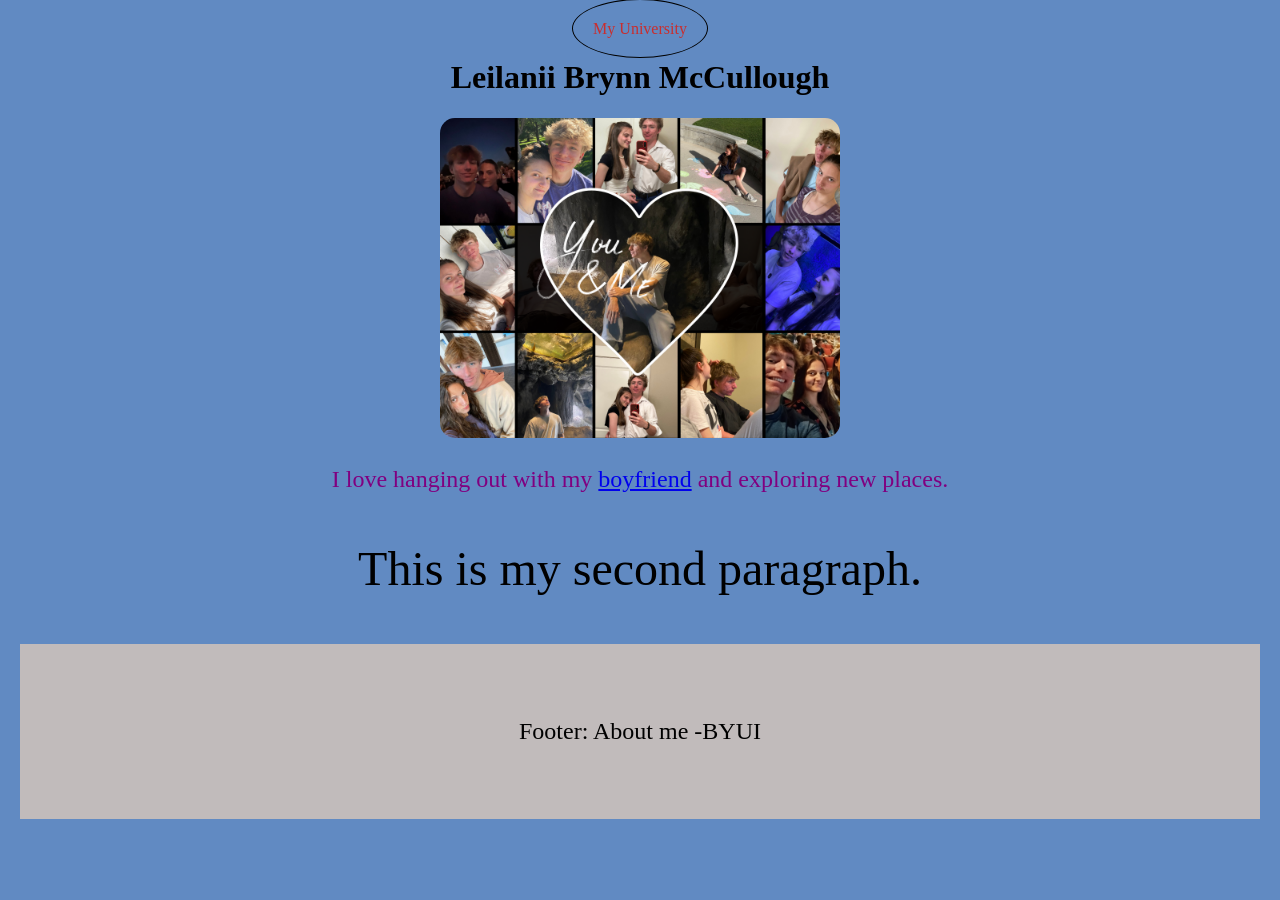
==== index.html @ 58a8632d "first commit" ====
<!DOCTYPE html>
<html lang="en">
    <head>
        <meta charset="UTF-8">
        <meta name="viewport" content="width=device-width, initial-scale=1.0">
        <title>Portal Page</title>
        <link href="styles/styles.css" rel="stylesheet">
        <!-- always need an href and a rel when linking -->
    </head>
    <body>
        <div id="content"
            <header>
                <nav>
                    <a href="http://www.byui.edu" target="_blank">My University</a>
                    <!-- <a href="assignments.html">Assignments</a> (in order to note smth press ctrl and /) -->
                </nav>
            </header>
            <main>
                <h1>Leilanii Brynn McCullough</h1>
                <img src="images/you&me.png" alt="Photo collage of Brynn 
                and her boyfriend">
                <!-- "width="300px" is called inline (shouldn't do this because it can't be reused) -->
                <p class="emphasis">I love hanging out with my <a href="http://allaboutboyfriend.html">boyfriend</a> and exploring new places.</p>
                <!-- adding <a href="http://allaboutboyfriend.html">boyfriend</a> gives the word "boyfriend" a link -->
                <p id="second">This is my second paragraph.</p>
                
            </main>
            <footer>
                <p>Footer: About me -BYUI</p>
            </footer>
        <div/>
    </body>
</html>
<!--inline & imbeded css code overrides codes from the css sheet, don't imbedd or inline css it gets messy -->
<!-- also inline always overrides imbedded and css -->
---- styles/styles.css ----
img {
    width: 400px;
    /* could do 300%, which is more responsive to the page */
    /* property names are already set (can't make them up) so if you don't know one look it up */
    border-radius: 15px;
}
body {
    background-color: rgb(97, 138, 194);
    text-align: center;
    margin: 0;
}
#content {
    background-color: rgb(97, 138, 194);
    max-width: 1600px;
    margin: 0 auto;
    padding:20px;

}
/*same way to do notes as ctrl +/ */
header, footer {
    background-color: rgb(193, 187, 187);
    padding: 20px; /*padding helps widen the header and footer sizes */
    padding: 50px
}
nav a { /*now only affects the nav part on browser*/
    text-decoration: none;
    color: rgb(201, 46, 46);
    padding: 20px;
    border: 1px solid black;
    margin: 20px;
    border-radius: 50%;
}
nav a:hover {
    text-decoration: underline;
    color: purple;
}


p{
    font-size: 1.5em;
    
}

#second { /*hashtag is for id's*/
    font-size: 3em;
}

.emphasis { /*dots are for classes*/
    color: purple;
}
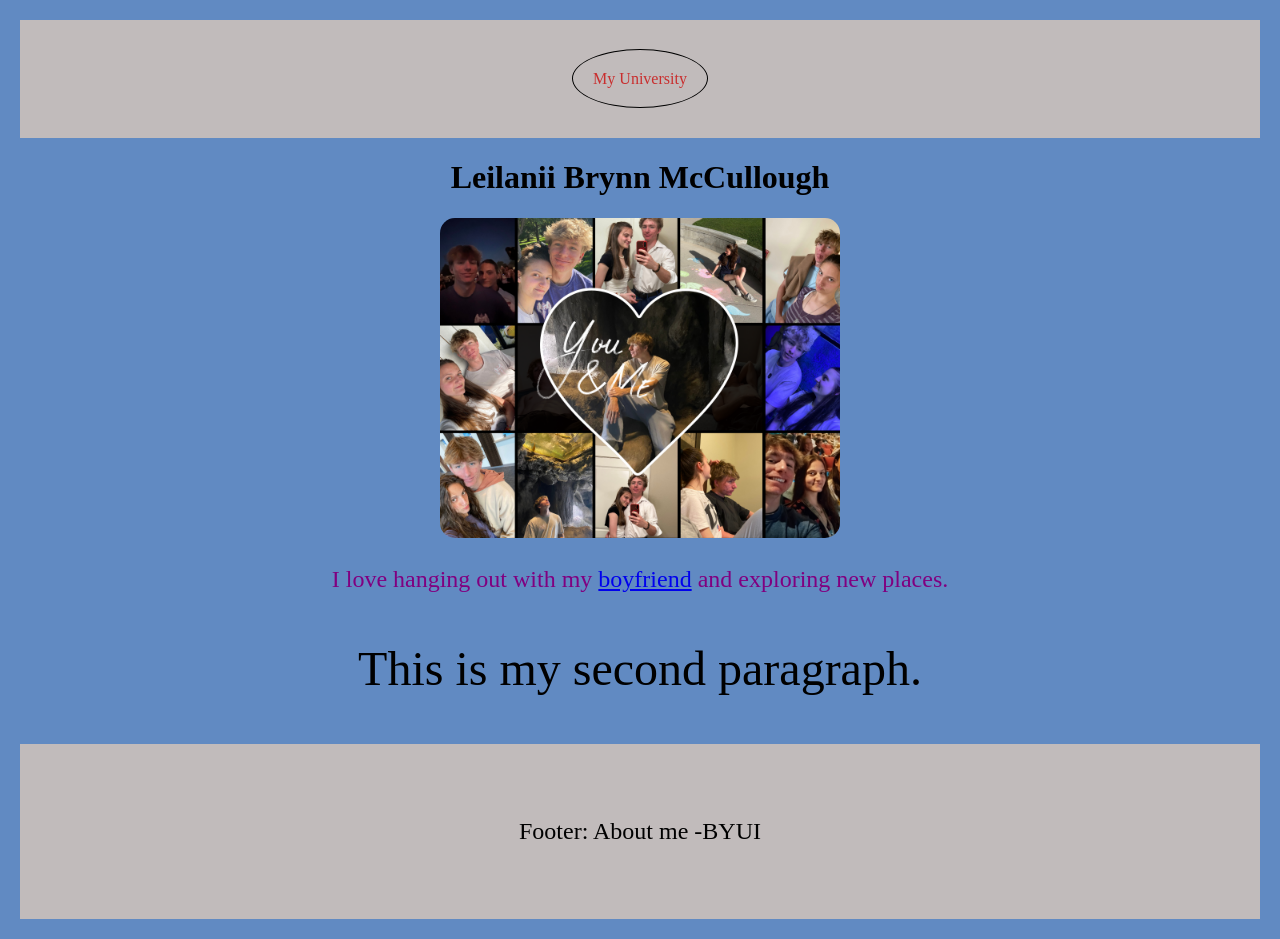
==== commit 15ab394a: "Made oaks.css and oaks.html" ====
--- a/index.html
+++ b/index.html
@@ -9,7 +9,7 @@
         <!-- always need an href and a rel when linking -->
     </head>
     <body>
-        <div id="content"
+        <div id="content">
             <header>
                 <nav>
                     <a href="http://www.byui.edu" target="_blank">My University</a>
@@ -29,7 +29,7 @@
             <footer>
                 <p>Footer: About me -BYUI</p>
             </footer>
-        <div/>
+        </div>
     </body>
 </html>
 <!--inline & imbeded css code overrides codes from the css sheet, don't imbedd or inline css it gets messy -->
--- a/styles/styles.css
+++ b/styles/styles.css
@@ -8,6 +8,7 @@
     background-color: rgb(97, 138, 194);
     text-align: center;
     margin: 0;
+    
 }
 #content {
     background-color: rgb(97, 138, 194);
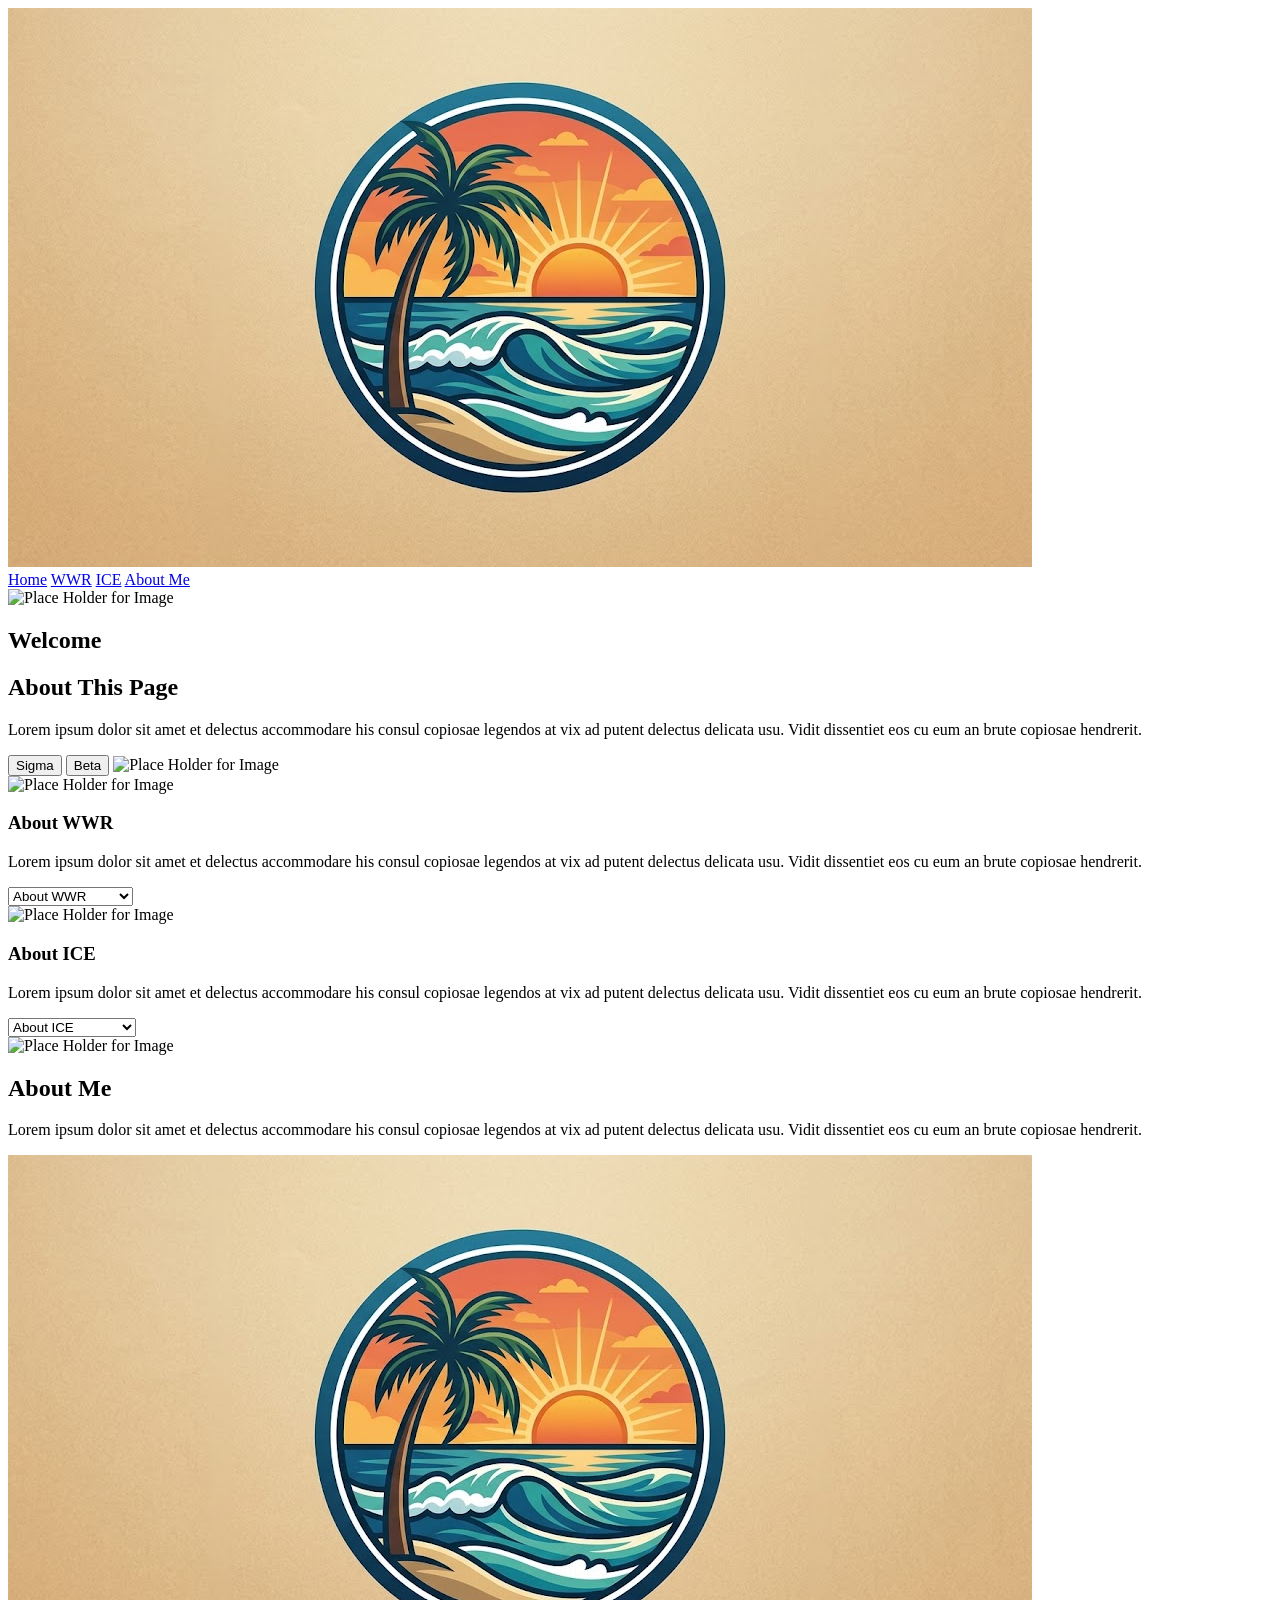
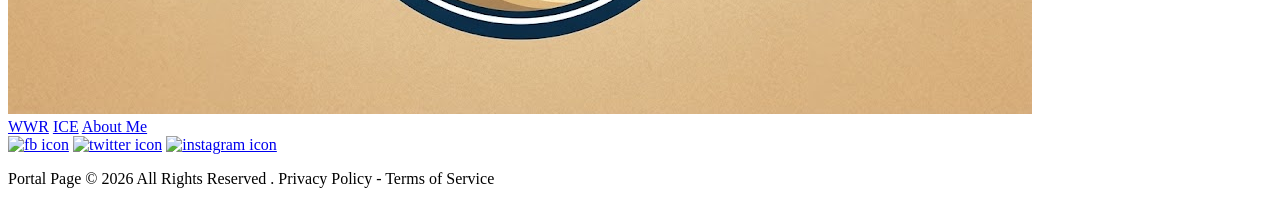
==== commit 515cadd3: "Created Portal Page html" ====
--- a/index.html
+++ b/index.html
@@ -1,37 +1,92 @@
-
 <!DOCTYPE html>
 <html lang="en">
-    <head>
-        <meta charset="UTF-8">
-        <meta name="viewport" content="width=device-width, initial-scale=1.0">
-        <title>Portal Page</title>
-        <link href="styles/styles.css" rel="stylesheet">
-        <!-- always need an href and a rel when linking -->
-    </head>
-    <body>
-        <div id="content">
-            <header>
-                <nav>
-                    <a href="http://www.byui.edu" target="_blank">My University</a>
-                    <!-- <a href="assignments.html">Assignments</a> (in order to note smth press ctrl and /) -->
-                </nav>
-            </header>
-            <main>
-                <h1>Leilanii Brynn McCullough</h1>
-                <img src="images/you&me.png" alt="Photo collage of Brynn 
-                and her boyfriend">
-                <!-- "width="300px" is called inline (shouldn't do this because it can't be reused) -->
-                <p class="emphasis">I love hanging out with my <a href="http://allaboutboyfriend.html">boyfriend</a> and exploring new places.</p>
-                <!-- adding <a href="http://allaboutboyfriend.html">boyfriend</a> gives the word "boyfriend" a link -->
-                <p id="second">This is my second paragraph.</p>
-                
-            </main>
-            <footer>
-                <p>Footer: About me -BYUI</p>
-            </footer>
+<head>
+    <meta charset="UTF-8">
+    <meta name="viewport" content="width=device-width, initial-scale=1.0">
+    <title>Portal Page</title>
+</head>
+<body>
+    <header>
+        <img src="images/portal_page_logo.jpg" alt="Logo image">
+        <nav>
+            <a href="index.html">Home</a>
+            <a href="wwr/index.html">WWR</a>
+            <a href="ice/index.html">ICE</a>
+            <a href="all_about_me.html">About Me</a>
+        </nav>
+    </header>
+    <main>
+        <section class="hero">
+            <!-- This is a placeholder till I create Image -->
+            <img src="images/hero.png" alt="Place Holder for Image">
+            <h1>Welcome</h1>
+        </section>
+        <section class="intro">
+            <div>
+                <h2>About This Page</h2>
+                <p>Lorem ipsum dolor sit amet et delectus accommodare his consul copiosae legendos at vix ad putent delectus delicata usu. Vidit dissentiet eos cu eum an brute copiosae hendrerit.</p>
+                <!-- Change button names -->
+                <button>Sigma</button>
+                <button>Beta</button>
+                <!-- This is a placeholder image -->
+                <img src="images/intro.png" alt="Place Holder for Image"
+            </div>
+        </section>
+        <section class="cards">
+            <article>
+                <!-- This is just a place holder -->
+                <img src="images/wwrcards.png" alt="Place Holder for Image">
+                <h3>About WWR</h3>
+                <p>Lorem ipsum dolor sit amet et delectus accommodare his consul copiosae legendos at vix ad putent delectus delicata usu. Vidit dissentiet eos cu eum an brute copiosae hendrerit.</p>
+                <select>
+                     <!-- figure out how to do this (switches card content which then will have the link to html) -->
+                    <option>About WWR</option>
+                    <option>WWR Main Page</option>
+                    <option>WWR Site Plan</option>
+                </select>
+            </article>
+            <article>
+                <!-- This is just a place holder -->
+                <img src="images/wwrcards.png" alt="Place Holder for Image">
+                <h3>About ICE</h3>
+                <p>Lorem ipsum dolor sit amet et delectus accommodare his consul copiosae legendos at vix ad putent delectus delicata usu. Vidit dissentiet eos cu eum an brute copiosae hendrerit.</p>
+                <select>
+                    <!-- figure out how to do this (switches card content which then will have the link to html) -->
+                    <option>About ICE</option>
+                    <option>Ice Main Page</option>
+                    <option>ICE Fave Devo</option>
+                    <option>ICE Prophet Card</option>
+                    <option>ICE Halloween</option>
+                </select>
+            </article>
+        </section>
+        <section class="aboutme">
+            <!-- This is just a place holder -->
+            <img src="images/wwrcards.png" alt="Place Holder for Image">
+            <div>
+                <h1>About Me</h1>
+                <p>Lorem ipsum dolor sit amet et delectus accommodare his consul copiosae legendos at vix ad putent delectus delicata usu. Vidit dissentiet eos cu eum an brute copiosae hendrerit.</p>
+            </div>
+            <div id="background"></div>
+        </section>
+    </main>
+    <footer>
+        <img src="images/portal_page_logo.jpg" alt="Logo image">
+        <nav>
+            <a href="wwr/index.html">WWR</a>
+            <a href="ice/index.html">ICE</a>
+            <a href="all_about_me.html">About Me</a>
+        </nav>
+        <div class="social">
+            <!-- switch these to actual links -->
+            <a href="https://facebook.com" target="_blank">
+                <img src="images/facebook.png" alt="fb icon"></a>
+            <a href="https://twitter.com" target="_blank">
+                <img src="images/twitter.png" alt="twitter icon"></a>
+            <a href="https://instagram.com" target="_blank">
+                <img src="images/instagram.png" alt="instagram icon"></a>
         </div>
-    </body>
-</html>
-<!--inline & imbeded css code overrides codes from the css sheet, don't imbedd or inline css it gets messy -->
-<!-- also inline always overrides imbedded and css -->
-
+        <p>Portal Page &copy; 2026 All Rights Reserved . Privacy Policy - Terms of Service</p>
+    </footer>
+</body>
+</html>
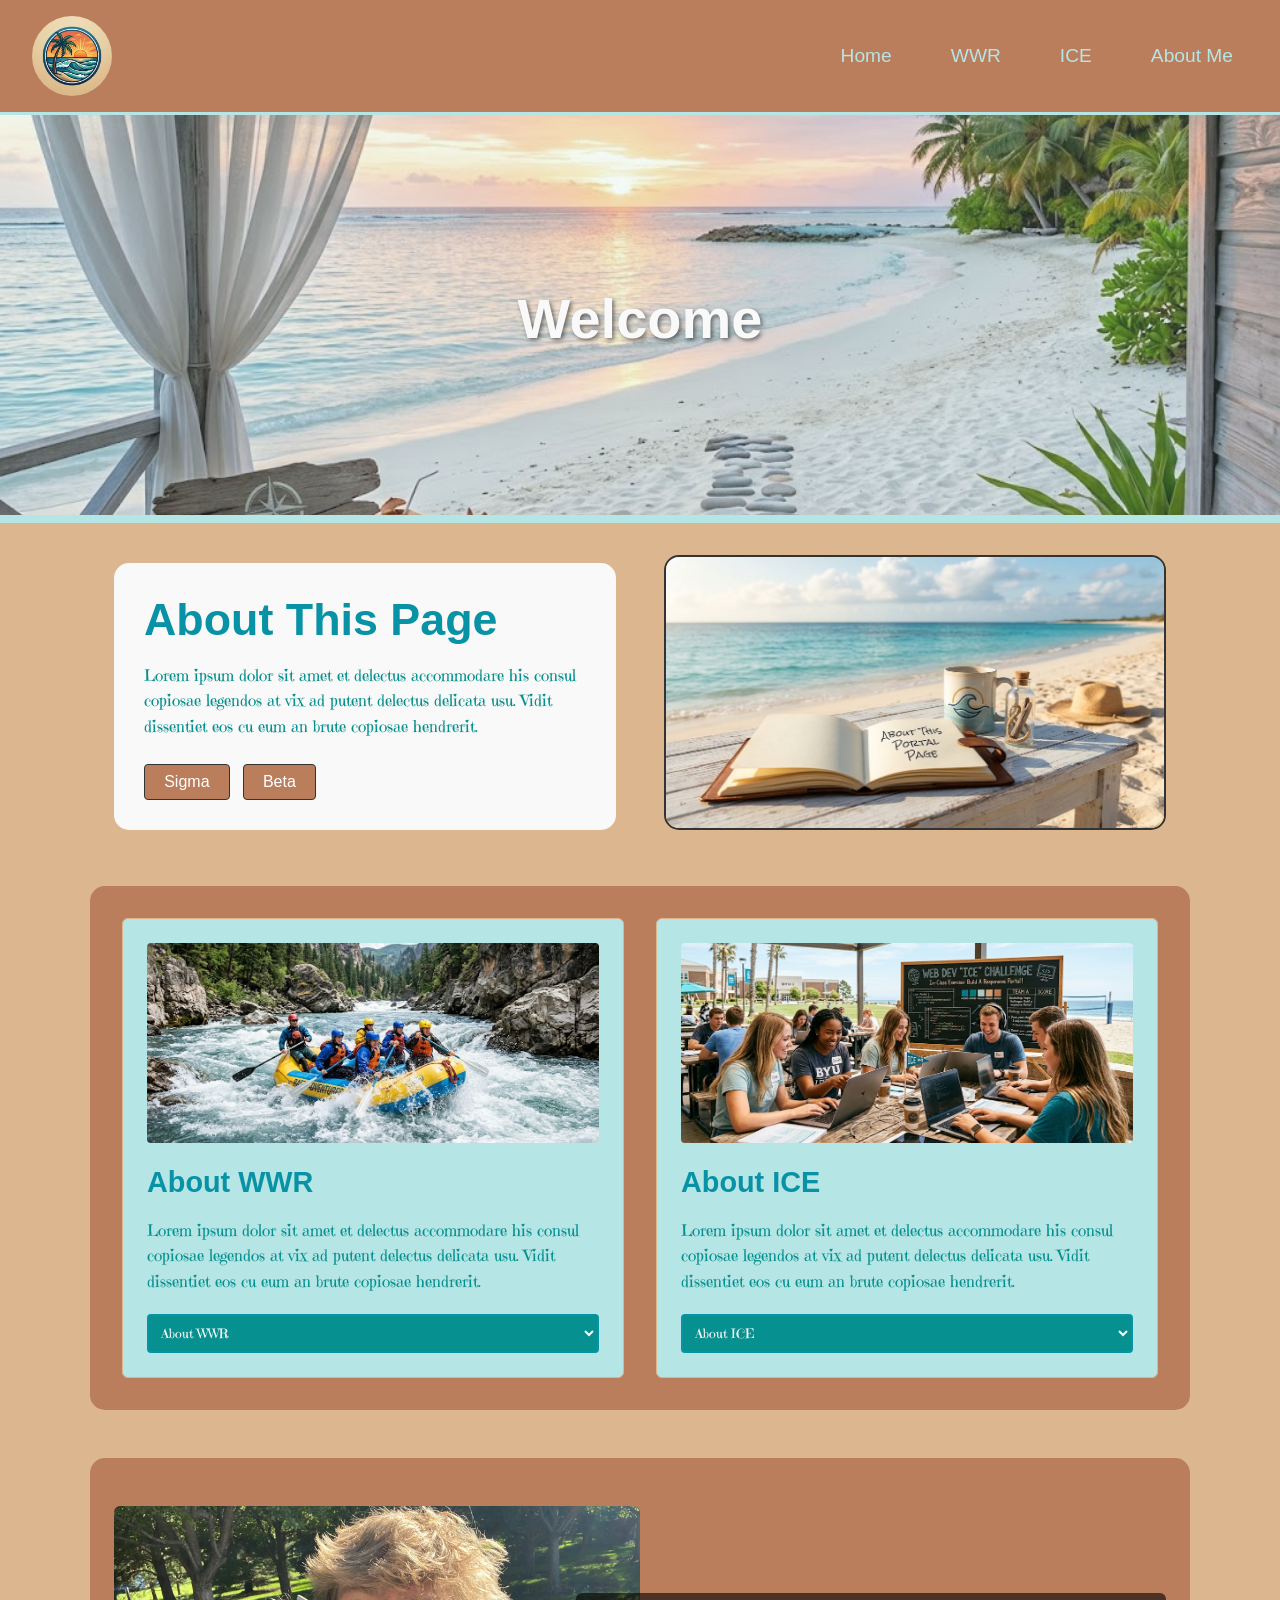
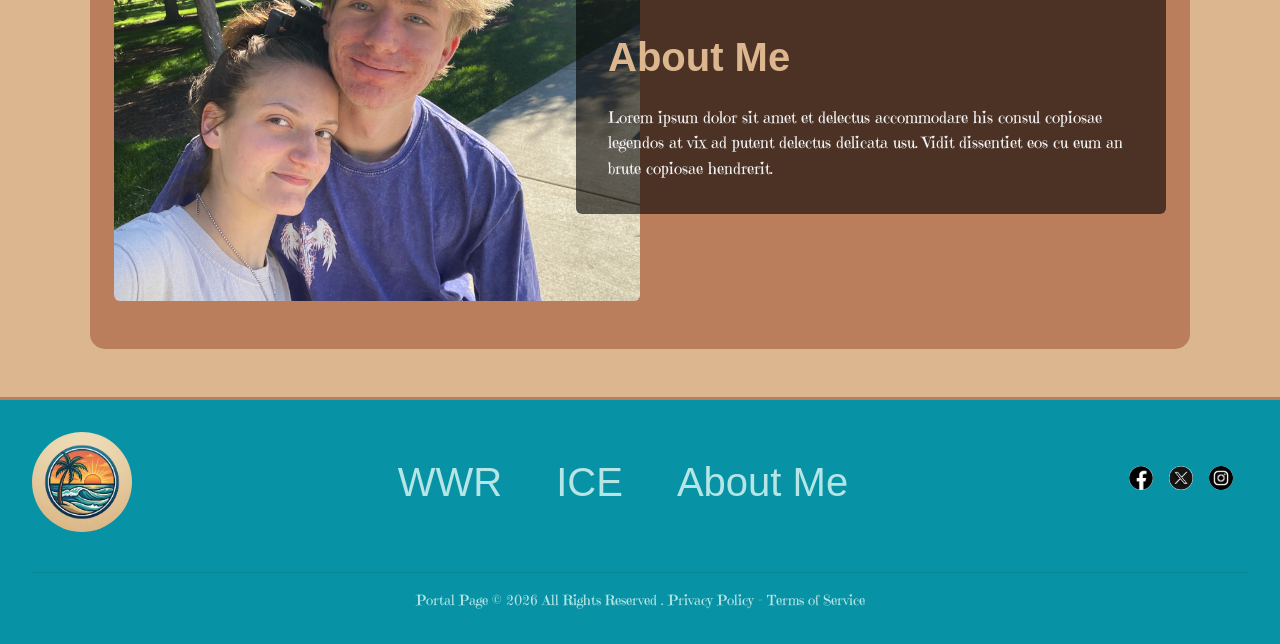
==== commit 45c4a5b6: "Making CSS for portal page" ====
--- a/index.html
+++ b/index.html
@@ -4,6 +4,7 @@
     <meta charset="UTF-8">
     <meta name="viewport" content="width=device-width, initial-scale=1.0">
     <title>Portal Page</title>
+    <link rel="stylesheet" href="styles/portal_page.css">
 </head>
 <body>
     <header>
@@ -17,37 +18,37 @@
     </header>
     <main>
         <section class="hero">
-            <!-- This is a placeholder till I create Image -->
-            <img src="images/hero.png" alt="Place Holder for Image">
+            <img src="images/hero_img.png" alt="Image of beach">
             <h1>Welcome</h1>
         </section>
         <section class="intro">
-            <div>
-                <h2>About This Page</h2>
-                <p>Lorem ipsum dolor sit amet et delectus accommodare his consul copiosae legendos at vix ad putent delectus delicata usu. Vidit dissentiet eos cu eum an brute copiosae hendrerit.</p>
-                <!-- Change button names -->
-                <button>Sigma</button>
-                <button>Beta</button>
-                <!-- This is a placeholder image -->
-                <img src="images/intro.png" alt="Place Holder for Image"
+            <div class="intro-container">
+                <div class="intro-text">
+                    <h2>About This Page</h2>
+                    <p>Lorem ipsum dolor sit amet et delectus accommodare his consul copiosae legendos at vix ad putent delectus delicata usu. Vidit dissentiet eos cu eum an brute copiosae hendrerit.</p>
+                    <!-- Change button names -->
+                    <button>Sigma</button>
+                    <button>Beta</button>
+                </div>
+                <div class="intro-image">
+                    <img src="images/index_img.png" alt="Beachy image">
+                </div>
             </div>
         </section>
         <section class="cards">
             <article>
-                <!-- This is just a place holder -->
-                <img src="images/wwrcards.png" alt="Place Holder for Image">
+                <img src="images/cards_wwr_img.png" alt="White water rafting image">
                 <h3>About WWR</h3>
                 <p>Lorem ipsum dolor sit amet et delectus accommodare his consul copiosae legendos at vix ad putent delectus delicata usu. Vidit dissentiet eos cu eum an brute copiosae hendrerit.</p>
                 <select>
                      <!-- figure out how to do this (switches card content which then will have the link to html) -->
                     <option>About WWR</option>
-                    <option>WWR Main Page</option>
+                    <option>Main Page</option>
                     <option>WWR Site Plan</option>
                 </select>
             </article>
             <article>
-                <!-- This is just a place holder -->
-                <img src="images/wwrcards.png" alt="Place Holder for Image">
+                <img src="images/cards_ice_img.png" alt="Ice challenge image">
                 <h3>About ICE</h3>
                 <p>Lorem ipsum dolor sit amet et delectus accommodare his consul copiosae legendos at vix ad putent delectus delicata usu. Vidit dissentiet eos cu eum an brute copiosae hendrerit.</p>
                 <select>
@@ -61,13 +62,11 @@
             </article>
         </section>
         <section class="aboutme">
-            <!-- This is just a place holder -->
-            <img src="images/wwrcards.png" alt="Place Holder for Image">
+            <img src="images/aboutme_img.png" alt="About me image">
             <div>
                 <h1>About Me</h1>
                 <p>Lorem ipsum dolor sit amet et delectus accommodare his consul copiosae legendos at vix ad putent delectus delicata usu. Vidit dissentiet eos cu eum an brute copiosae hendrerit.</p>
             </div>
-            <div id="background"></div>
         </section>
     </main>
     <footer>
@@ -78,13 +77,12 @@
             <a href="all_about_me.html">About Me</a>
         </nav>
         <div class="social">
-            <!-- switch these to actual links -->
-            <a href="https://facebook.com" target="_blank">
-                <img src="images/facebook.png" alt="fb icon"></a>
-            <a href="https://twitter.com" target="_blank">
-                <img src="images/twitter.png" alt="twitter icon"></a>
-            <a href="https://instagram.com" target="_blank">
-                <img src="images/instagram.png" alt="instagram icon"></a>
+            <a href="https://www.facebook.com/">
+                <img src="images/facebook_icon.png" alt="fb icon"></a>
+            <a href="https://x.com/">
+                <img src="images/twitter_icon.png" alt="twitter icon"></a>
+            <a href="https://www.instagram.com/">
+                <img src="images/instagram_icon.png" alt="instagram icon"></a>
         </div>
         <p>Portal Page &copy; 2026 All Rights Reserved . Privacy Policy - Terms of Service</p>
     </footer>
--- a/styles/portal_page.css
+++ b/styles/portal_page.css
@@ -0,0 +1,509 @@
+/* @import url('https://fonts.googleapis.com/css2?family=Chewy&family=Crafty+Girls&family=Emilys+Candy&family=Schoolbell&display=swap');
+
+:root {
+    --primary-color: #0892A5;
+    --secondary-color: #06908F;
+    --light-color:#B5E5E5;
+    --accent-color: #DBB68F;
+    --dark-accent: #BB7E5D;
+}
+
+h1,h2,h3,nav a {
+    font-family: Chewy, Schoolbell, cursive;
+}
+
+body {
+    font-family: "Emilys Candy", "Crafty Girls", sans-serif;
+    background-color: var(--light-color);
+    margin: 0;
+    padding: 0;
+}
+
+header {
+    display: flex;
+    justify-content: space-between;
+    align-items: center;
+    background-color: var(--primary-color);
+    padding: 1rem 3rem;
+}
+
+header img{
+    width: 100px;
+}
+
+header nav a {
+    text-decoration: none;
+    color: white;
+    font-size: 1.2rem;
+}
+
+header nav a:hover {
+    color: var(--accent-color);
+}
+
+.hero {
+    position: relative;
+}
+
+.hero img {
+    width: 100%;
+    display: block;
+}
+
+.hero h1 {
+    position: absolute;
+    top: 50%;
+    left: 50%;
+    transform: translate(-50%, -50%);
+    background-color: var(--primary-color);
+    color: white;
+    padding: 20px 40px;
+    border-radius: 10px;
+    font-size: 4rem;
+}
+
+.intro {
+    padding: 80px 60px;
+}
+
+.intro div {
+    display: grid;
+    grid-template-columns: 1fr 1fr;
+    gap: 50px;
+    align-items: center;
+}
+
+.intro h2 {
+    color: var(--primary-color);
+    font-size: 3rem;
+}
+
+.intro p {
+    line-height: 1.6;
+    font-size: 1.2rem;
+}
+
+.intro img {
+    width: 100%;
+}
+
+button {
+    background-color: var(--secondary-color);
+    color: white;
+    border: none;
+    padding: 12px 20px;
+    margin-right: 10px;
+    margin-top: 15px;
+    border-radius: 6px;
+    cursor:pointer;
+}
+
+button:hover {
+    background-color: var(--dark-accent);
+}
+
+.cards {
+    display: grid;
+    grid-template-columns: 1fr 1fr;
+    gap: 50px;
+    padding: 50px;
+    margin: 0 auto;
+    max-width: 1200px;
+}
+
+.cards article {
+    background-color: white;
+    padding: 25px;
+    border: 4px solid var(--primary-color);
+    border-radius: 15px;
+    text-align: center;
+}
+
+.cards img {
+    width: 100%;
+    border-radius: 10px;
+}
+
+.cards h3 {
+    color: var(--secondary-color);
+    font-size: 2rem;
+}
+
+.cards select {
+    margin-top: 15px;
+    padding: 8px;
+    border: 2px solid var(--primary-color);
+    background-color: var(--light-color);
+}
+
+.aboutme {
+    display: grid;
+    grid-template-columns: 1fr 1fr;
+    background-color: var(--secondary-color);
+    padding: 60px;
+    margin-top: 80px;
+    align-items: center;
+}
+
+.aboutme img {
+    width: 100%;
+}
+
+.aboutme dif:first-of-type {
+    background-color: var(--accent-color);
+    padding: 40px;
+    margin-left: -100px;
+    box-shadow: 5px 5px 15px #00000040;
+}
+
+.aboutme h1 {
+    color: white;
+    text-align: center;
+}
+
+.aboutme p {
+    color: white;
+    line-height: 1.6;
+}
+
+footer {
+    background-color: var(--primary-color);
+    color: white;
+    display: grid;
+    grid-template-columns: 1fr 1fr 1fr;
+    align-items: center;
+    padding: 30px;
+}
+
+footer img {
+    width: 80px;
+}
+
+footer nav {
+    display: flex;
+    justify-content: center;
+    gap: 20px;
+}
+
+footer nav a {
+    color: white;
+    text-decoration: none;
+}
+
+.social {
+    display: flex;
+    justify-content: flex-end;
+    gap: 15px;
+}
+
+.social img {
+    width: 30px;
+}
+
+footer p {
+    grid-column: 1 / 4;
+    text-align: center;
+    margin-top: 20px;
+}
+ */
+
+ /* Import Google Fonts */
+@import url('https://fonts.googleapis.com/css2?family=Chewy&family=Crafty+Girls&family=Emilys+Candy&family=Schoolbell&display=swap');
+
+/* CSS Variables for Color Palette */
+:root {
+    --primary-color: #0892A5;
+    --secondary-color: #06908F;
+    --light-accent: #b5e5e5;
+    --warm-accent: #DBB68F;
+    --dark-accent: #BB7E5D;
+    --bg-light: #f9f9f9;
+}
+
+/* Global Styles */
+* {
+    box-sizing: border-box;
+    margin: 0;
+    padding: 0;
+}
+
+body {
+    font-family: 'Emilys Candy', 'Crafty Girls', 'Franklin Gothic Medium', 'Arial Narrow', Arial, sans-serif;
+    color: var(--secondary-color);
+    background-color: var(--warm-accent);
+    line-height: 1.6;
+}
+
+h1, h2, h3, h4, h5, h6 {
+    font-family: Chewy, Schoolbell, 'Franklin Gothic Medium', 'Arial Narrow', Arial, sans-serif;
+    color: var(--primary-color);
+}
+
+/* Header Styles */
+header {
+    display: flex;
+    justify-content: space-between;
+    align-items: center;
+    background-color: var(--dark-accent);
+    padding: 1rem 2rem;
+    border-bottom: 3px solid var(--light-accent);
+}
+
+header img {
+    width: 80px;
+    height: 80px;
+    border-radius: 50%;
+    object-fit: cover;
+}
+
+header nav a {
+    font-family: Chewy, Schoolbell, sans-serif;
+    text-decoration: none;
+    color: var(--light-accent);
+    margin-left: 1.5rem;
+    padding: 15px;
+    font-size: 1.2rem;
+    transition: color 0.3s ease;
+}
+
+header nav a:hover {
+    color: var(--primary-color);
+}
+
+/* Hero Section */
+.hero {
+    position: relative;
+    text-align: center;
+    background-color: var(--light-accent);
+    margin-bottom: 2rem;
+}
+
+.hero img {
+    width: 100%;
+    max-height: 400px;
+    object-fit: cover;
+    opacity: 0.85;
+}
+
+.hero h1 {
+    position: absolute;
+    top: 50%;
+    left: 50%;
+    transform: translate(-50%, -50%);
+    font-size: 3.5rem;
+    color: var(--bg-light);
+    text-shadow: 2px 2px 4px rgba(0, 0, 0, 0.5);
+}
+
+/* Intro Section */
+.intro {
+    max-width: 1100px;
+    margin: 0 auto 3rem auto;
+    padding: 0 1.5rem;
+    background-color: var(--warm-accent);
+    border-radius: 15px;
+}
+
+.intro-container {
+    display: grid;
+    grid-template-columns: 1fr 1fr;
+    gap: 3rem;
+    align-items: center;
+    box-sizing: border-box;
+}
+.intro-text {
+    background-color: var(--bg-light);
+    padding: 30px;
+    border-radius: 15px;
+}
+
+
+.intro-text h2 {
+    font-size: 2.8rem;
+    margin-bottom: 1rem;
+    line-height: 1.2;
+    color: var(--primary-color);
+}
+
+.intro-text p {
+    margin-bottom: 1.5rem;
+    color: var(--secondary-color);
+    font-size: 1rem;
+}
+
+.intro-text button {
+    background-color: var(--dark-accent);
+    color: white;
+    font-family: Chewy, sans-serif;
+    font-size: 1rem;
+    padding: 0.5rem 1.2rem;
+    border: 1px solid #333;
+    border-radius: 4px;
+    cursor: pointer;
+    margin-right: 0.5rem;
+    transition: background-color 0.3s ease;
+}
+.intro button:hover {
+    background-color: var(--primary-color);
+}
+
+.intro-image img {
+    width: 100%;
+    height: auto;
+    background-color: rgb(205, 85, 85);
+    border: 2px solid #333;
+    border-radius: 15px;
+    object-fit: cover;
+    box-sizing: border-box;
+}
+
+/* Cards Section */
+.cards {
+    max-width: 1100px;
+    margin: 0 auto 3rem auto;
+    display: grid;
+    grid-template-columns: 1fr 1fr;
+    gap: 2rem;
+    padding: 2rem;
+    border-radius: 15px;
+    background-color: var(--dark-accent);
+}
+
+.cards article {
+    background-color: var(--light-accent);
+    padding: 1.5rem;
+    border-radius: 6px;
+    border: 1px solid var(--warm-accent);
+    display: flex;
+    flex-direction: column;
+    justify-content: space-between;
+}
+
+.cards article img {
+    width: 100%;
+    height: 200px;
+    object-fit: cover;
+    border-radius: 4px;
+    margin-bottom: 1rem;
+}
+
+.cards h3 {
+    font-size: 1.8rem;
+    margin-bottom: 0.8rem;
+}
+
+.cards p {
+    margin-bottom: 1.2rem;
+}
+
+.cards select {
+    padding: 0.5rem;
+    font-family: 'Emilys Candy', sans-serif;
+    color: var(--bg-light);
+    border: 2px solid var(--primary-color);
+    border-radius: 4px;
+    background-color: var(--secondary-color);
+    cursor: pointer;
+}
+
+/* About Me Section */
+.aboutme {
+    position: relative;
+    max-width: 1100px;
+    margin: 0 auto 3rem auto;
+    padding: 3rem 1.5rem;
+    background-color: var(--dark-accent);
+    color: white;
+    border-radius: 15px;
+    overflow: hidden;
+    display: flex;
+    align-items: center;
+}
+
+.aboutme img {
+    width: 50%;
+    border-radius: 6px;
+    object-fit: cover;
+}
+
+.aboutme div {
+    background-color: rgba(0, 0, 0, 0.6);
+    padding: 2rem;
+    border-radius: 6px;
+    margin-left: -4rem;
+    z-index: 2;
+    max-width: 600px;
+}
+
+.aboutme h1 {
+    color: var(--warm-accent);
+    font-size: 2.5rem;
+    margin-bottom: 1rem;
+}
+
+.aboutme p {
+    color: #f1f1f1;
+}
+
+/* Footer Styles */
+footer {
+    background-color: var(--primary-color);
+    padding: 2rem;
+    display: grid;
+    grid-template-columns: auto 1fr auto;
+    gap: 1.5rem;
+    align-items: center;
+    border-top: 3px solid var(--dark-accent);
+}
+
+footer img {
+    width: 100px;
+    height: 100px;
+    border-radius: 50%;
+    object-fit: cover;
+}
+
+footer nav {
+    display: flex;
+    gap: 1.5rem;
+    justify-content: center;
+}
+
+footer nav a {
+    text-decoration: none;
+    font-family: Chewy, sans-serif;
+    color: var(--light-accent);
+    font-size: 2.5rem;
+    padding: 15px;
+}
+
+footer nav a:hover {
+    color: var(--dark-accent);
+}
+
+.social {
+    display: flex;
+    gap: 1rem;
+    justify-content: flex-end;
+    padding: 15px;
+}
+
+.social img {
+    width: 24px;
+    height: 24px;
+    transition: transform 0.2s ease;
+}
+
+.social img:hover {
+    transform: scale(1.1);
+}
+
+footer p {
+    grid-column: 1 / -1;
+    text-align: center;
+    font-size: 0.9rem;
+    color: var(--light-accent);
+    margin-top: 1rem;
+    border-top: 1px solid rgba(0, 0, 0, 0.1);
+    padding-top: 1rem;
+}
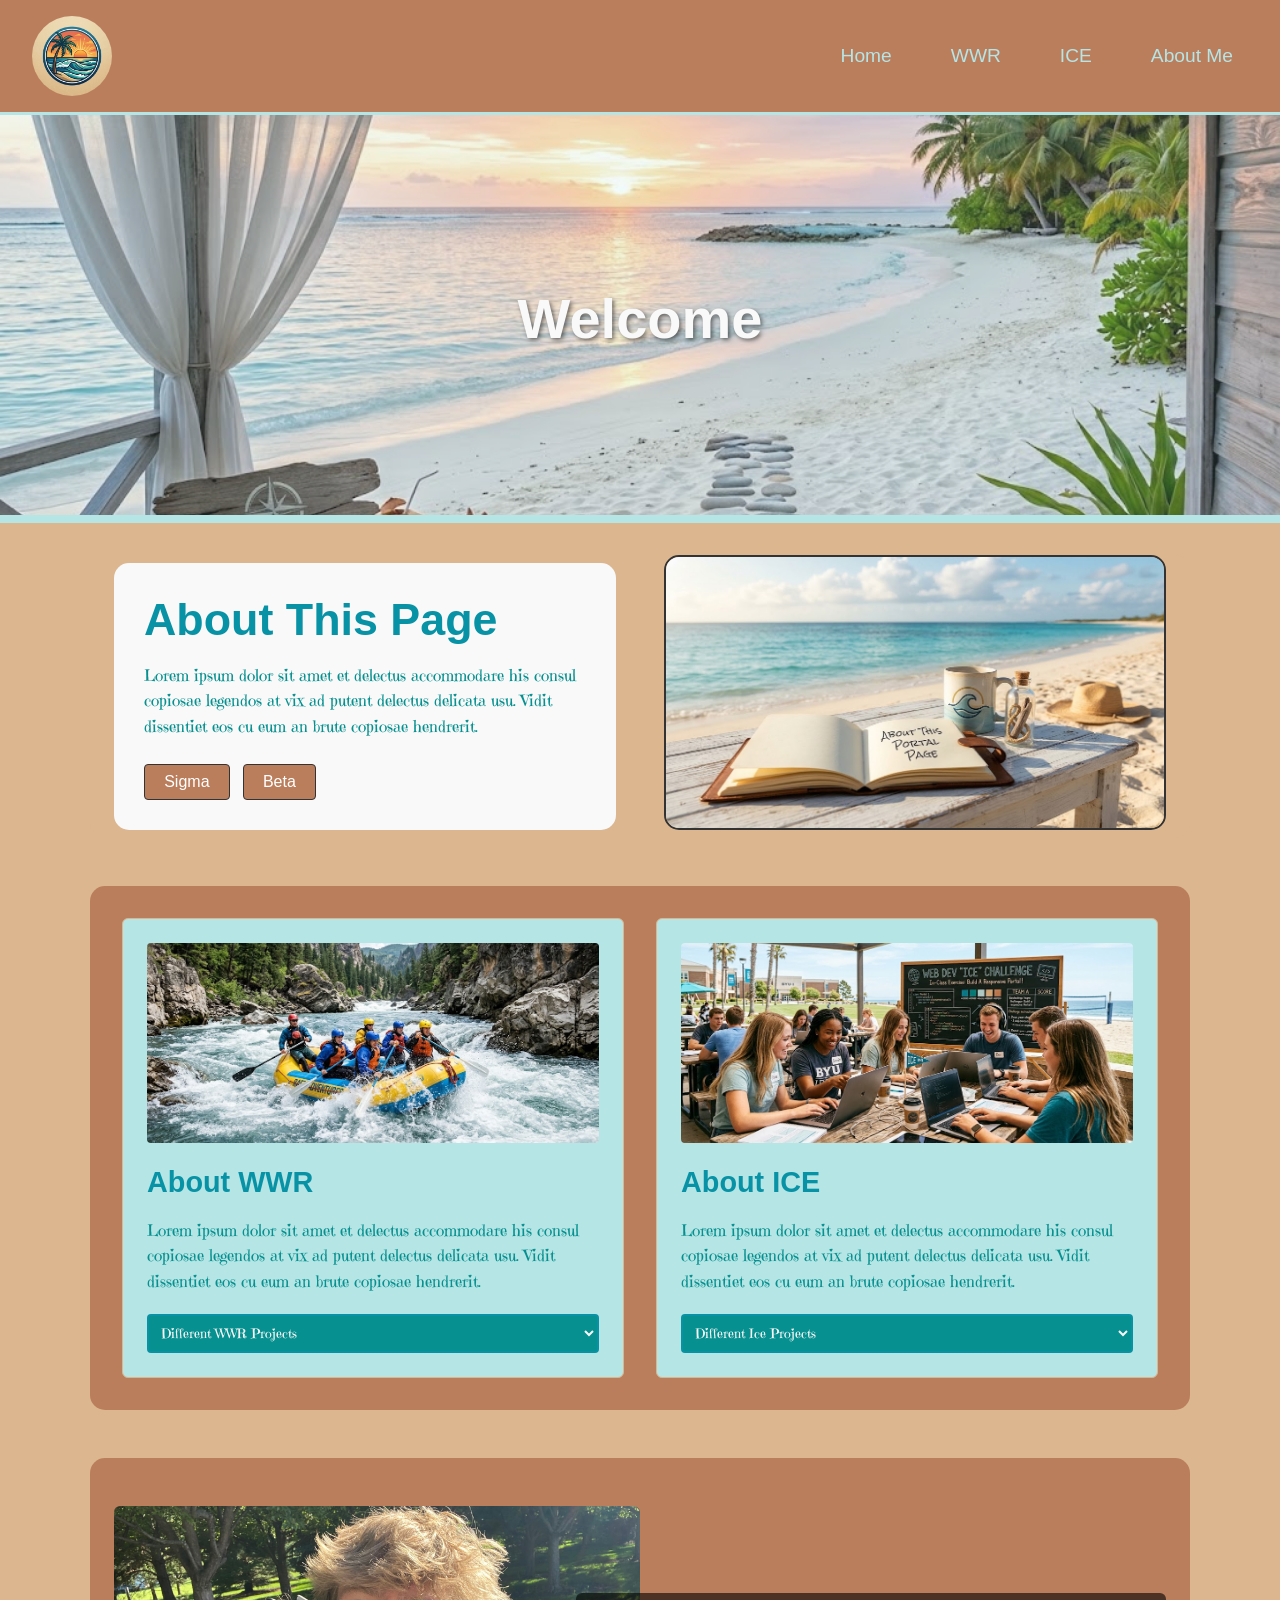
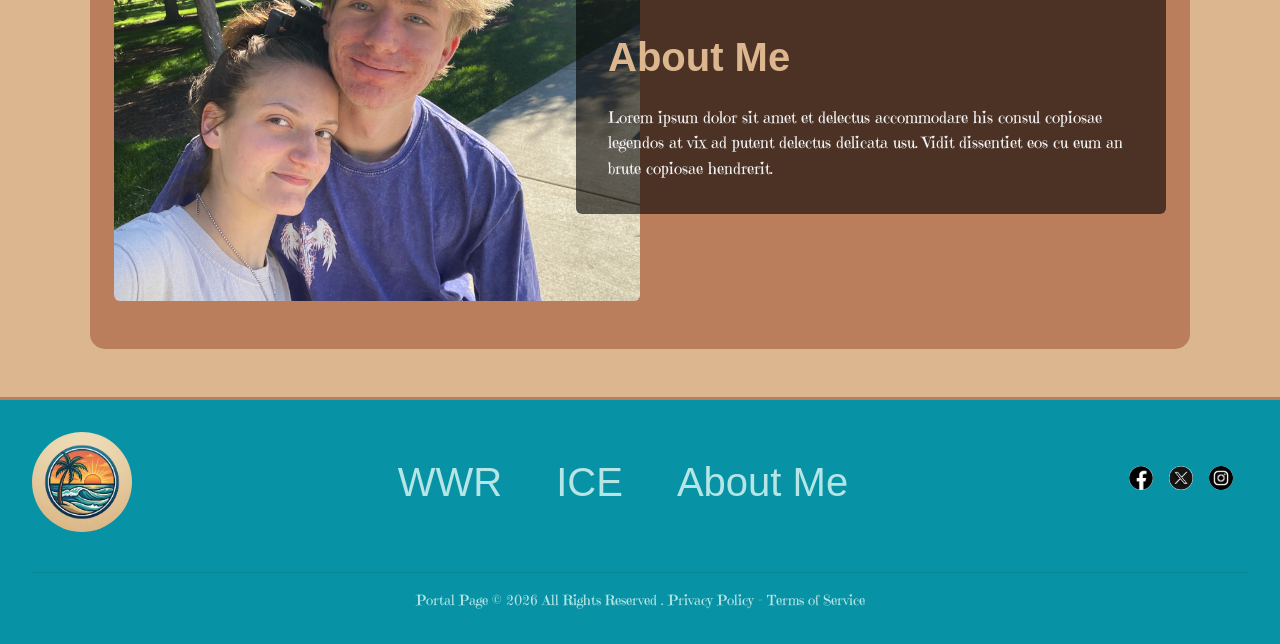
==== commit 94eb3983: "Ice html completed" ====
--- a/index.html
+++ b/index.html
@@ -42,7 +42,7 @@
                 <p>Lorem ipsum dolor sit amet et delectus accommodare his consul copiosae legendos at vix ad putent delectus delicata usu. Vidit dissentiet eos cu eum an brute copiosae hendrerit.</p>
                 <select>
                      <!-- figure out how to do this (switches card content which then will have the link to html) -->
-                    <option>About WWR</option>
+                    <option>Different WWR Projects</option>
                     <option>Main Page</option>
                     <option>WWR Site Plan</option>
                 </select>
@@ -53,11 +53,15 @@
                 <p>Lorem ipsum dolor sit amet et delectus accommodare his consul copiosae legendos at vix ad putent delectus delicata usu. Vidit dissentiet eos cu eum an brute copiosae hendrerit.</p>
                 <select>
                     <!-- figure out how to do this (switches card content which then will have the link to html) -->
-                    <option>About ICE</option>
+                    <option>Different Ice Projects</option>
                     <option>Ice Main Page</option>
                     <option>ICE Fave Devo</option>
                     <option>ICE Prophet Card</option>
                     <option>ICE Halloween</option>
+                    <option>ICE Positioning</option>
+                    <option>ICE Grid Flags</option>
+                    <option>ICE Gallery</option>
+                    <option>ICE Signup</option>
                 </select>
             </article>
         </section>
--- a/styles/portal_page.css
+++ b/styles/portal_page.css
@@ -1,216 +1,6 @@
-/* @import url('https://fonts.googleapis.com/css2?family=Chewy&family=Crafty+Girls&family=Emilys+Candy&family=Schoolbell&display=swap');
-
-:root {
-    --primary-color: #0892A5;
-    --secondary-color: #06908F;
-    --light-color:#B5E5E5;
-    --accent-color: #DBB68F;
-    --dark-accent: #BB7E5D;
-}
-
-h1,h2,h3,nav a {
-    font-family: Chewy, Schoolbell, cursive;
-}
-
-body {
-    font-family: "Emilys Candy", "Crafty Girls", sans-serif;
-    background-color: var(--light-color);
-    margin: 0;
-    padding: 0;
-}
-
-header {
-    display: flex;
-    justify-content: space-between;
-    align-items: center;
-    background-color: var(--primary-color);
-    padding: 1rem 3rem;
-}
-
-header img{
-    width: 100px;
-}
-
-header nav a {
-    text-decoration: none;
-    color: white;
-    font-size: 1.2rem;
-}
-
-header nav a:hover {
-    color: var(--accent-color);
-}
-
-.hero {
-    position: relative;
-}
-
-.hero img {
-    width: 100%;
-    display: block;
-}
-
-.hero h1 {
-    position: absolute;
-    top: 50%;
-    left: 50%;
-    transform: translate(-50%, -50%);
-    background-color: var(--primary-color);
-    color: white;
-    padding: 20px 40px;
-    border-radius: 10px;
-    font-size: 4rem;
-}
-
-.intro {
-    padding: 80px 60px;
-}
-
-.intro div {
-    display: grid;
-    grid-template-columns: 1fr 1fr;
-    gap: 50px;
-    align-items: center;
-}
-
-.intro h2 {
-    color: var(--primary-color);
-    font-size: 3rem;
-}
-
-.intro p {
-    line-height: 1.6;
-    font-size: 1.2rem;
-}
-
-.intro img {
-    width: 100%;
-}
-
-button {
-    background-color: var(--secondary-color);
-    color: white;
-    border: none;
-    padding: 12px 20px;
-    margin-right: 10px;
-    margin-top: 15px;
-    border-radius: 6px;
-    cursor:pointer;
-}
-
-button:hover {
-    background-color: var(--dark-accent);
-}
-
-.cards {
-    display: grid;
-    grid-template-columns: 1fr 1fr;
-    gap: 50px;
-    padding: 50px;
-    margin: 0 auto;
-    max-width: 1200px;
-}
-
-.cards article {
-    background-color: white;
-    padding: 25px;
-    border: 4px solid var(--primary-color);
-    border-radius: 15px;
-    text-align: center;
-}
-
-.cards img {
-    width: 100%;
-    border-radius: 10px;
-}
-
-.cards h3 {
-    color: var(--secondary-color);
-    font-size: 2rem;
-}
-
-.cards select {
-    margin-top: 15px;
-    padding: 8px;
-    border: 2px solid var(--primary-color);
-    background-color: var(--light-color);
-}
-
-.aboutme {
-    display: grid;
-    grid-template-columns: 1fr 1fr;
-    background-color: var(--secondary-color);
-    padding: 60px;
-    margin-top: 80px;
-    align-items: center;
-}
-
-.aboutme img {
-    width: 100%;
-}
-
-.aboutme dif:first-of-type {
-    background-color: var(--accent-color);
-    padding: 40px;
-    margin-left: -100px;
-    box-shadow: 5px 5px 15px #00000040;
-}
-
-.aboutme h1 {
-    color: white;
-    text-align: center;
-}
-
-.aboutme p {
-    color: white;
-    line-height: 1.6;
-}
-
-footer {
-    background-color: var(--primary-color);
-    color: white;
-    display: grid;
-    grid-template-columns: 1fr 1fr 1fr;
-    align-items: center;
-    padding: 30px;
-}
-
-footer img {
-    width: 80px;
-}
-
-footer nav {
-    display: flex;
-    justify-content: center;
-    gap: 20px;
-}
-
-footer nav a {
-    color: white;
-    text-decoration: none;
-}
-
-.social {
-    display: flex;
-    justify-content: flex-end;
-    gap: 15px;
-}
-
-.social img {
-    width: 30px;
-}
-
-footer p {
-    grid-column: 1 / 4;
-    text-align: center;
-    margin-top: 20px;
-}
- */
-
- /* Import Google Fonts */
+
 @import url('https://fonts.googleapis.com/css2?family=Chewy&family=Crafty+Girls&family=Emilys+Candy&family=Schoolbell&display=swap');
 
-/* CSS Variables for Color Palette */
 :root {
     --primary-color: #0892A5;
     --secondary-color: #06908F;
@@ -220,7 +10,7 @@
     --bg-light: #f9f9f9;
 }
 
-/* Global Styles */
+
 * {
     box-sizing: border-box;
     margin: 0;
